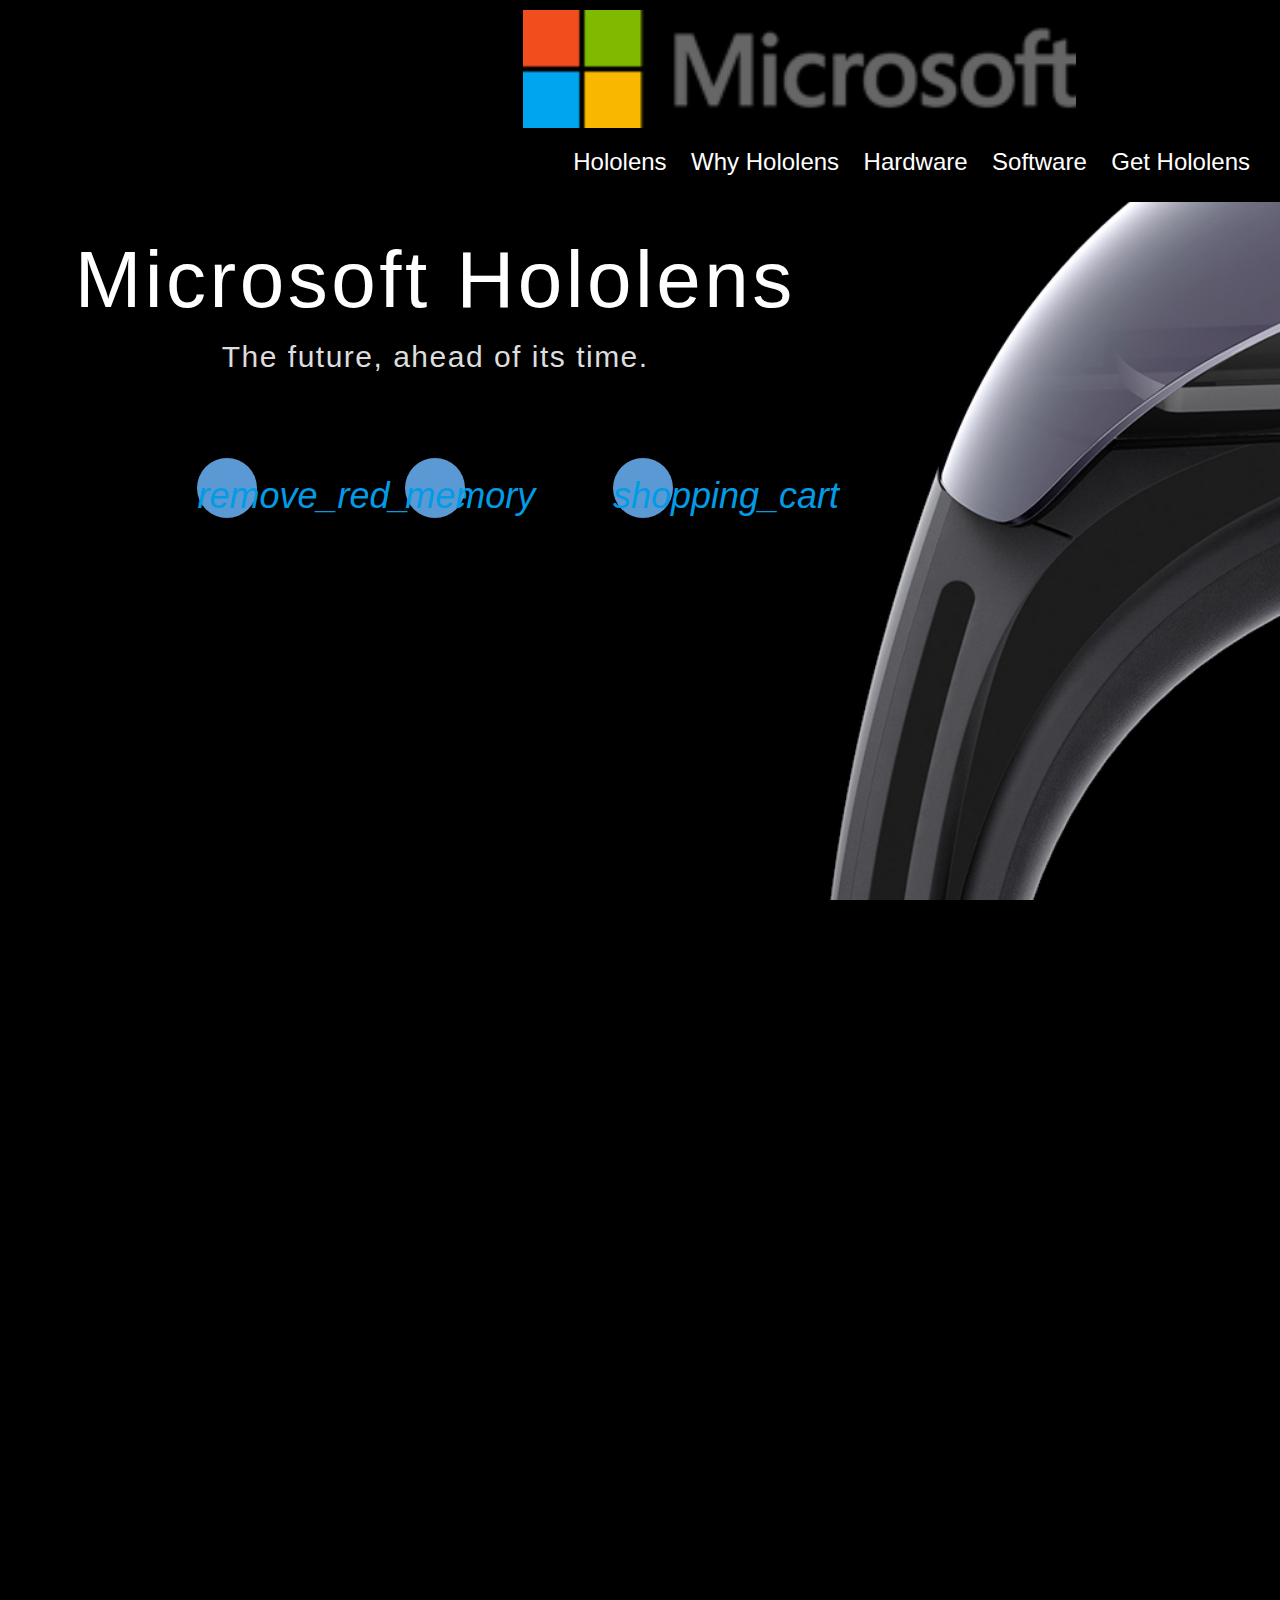
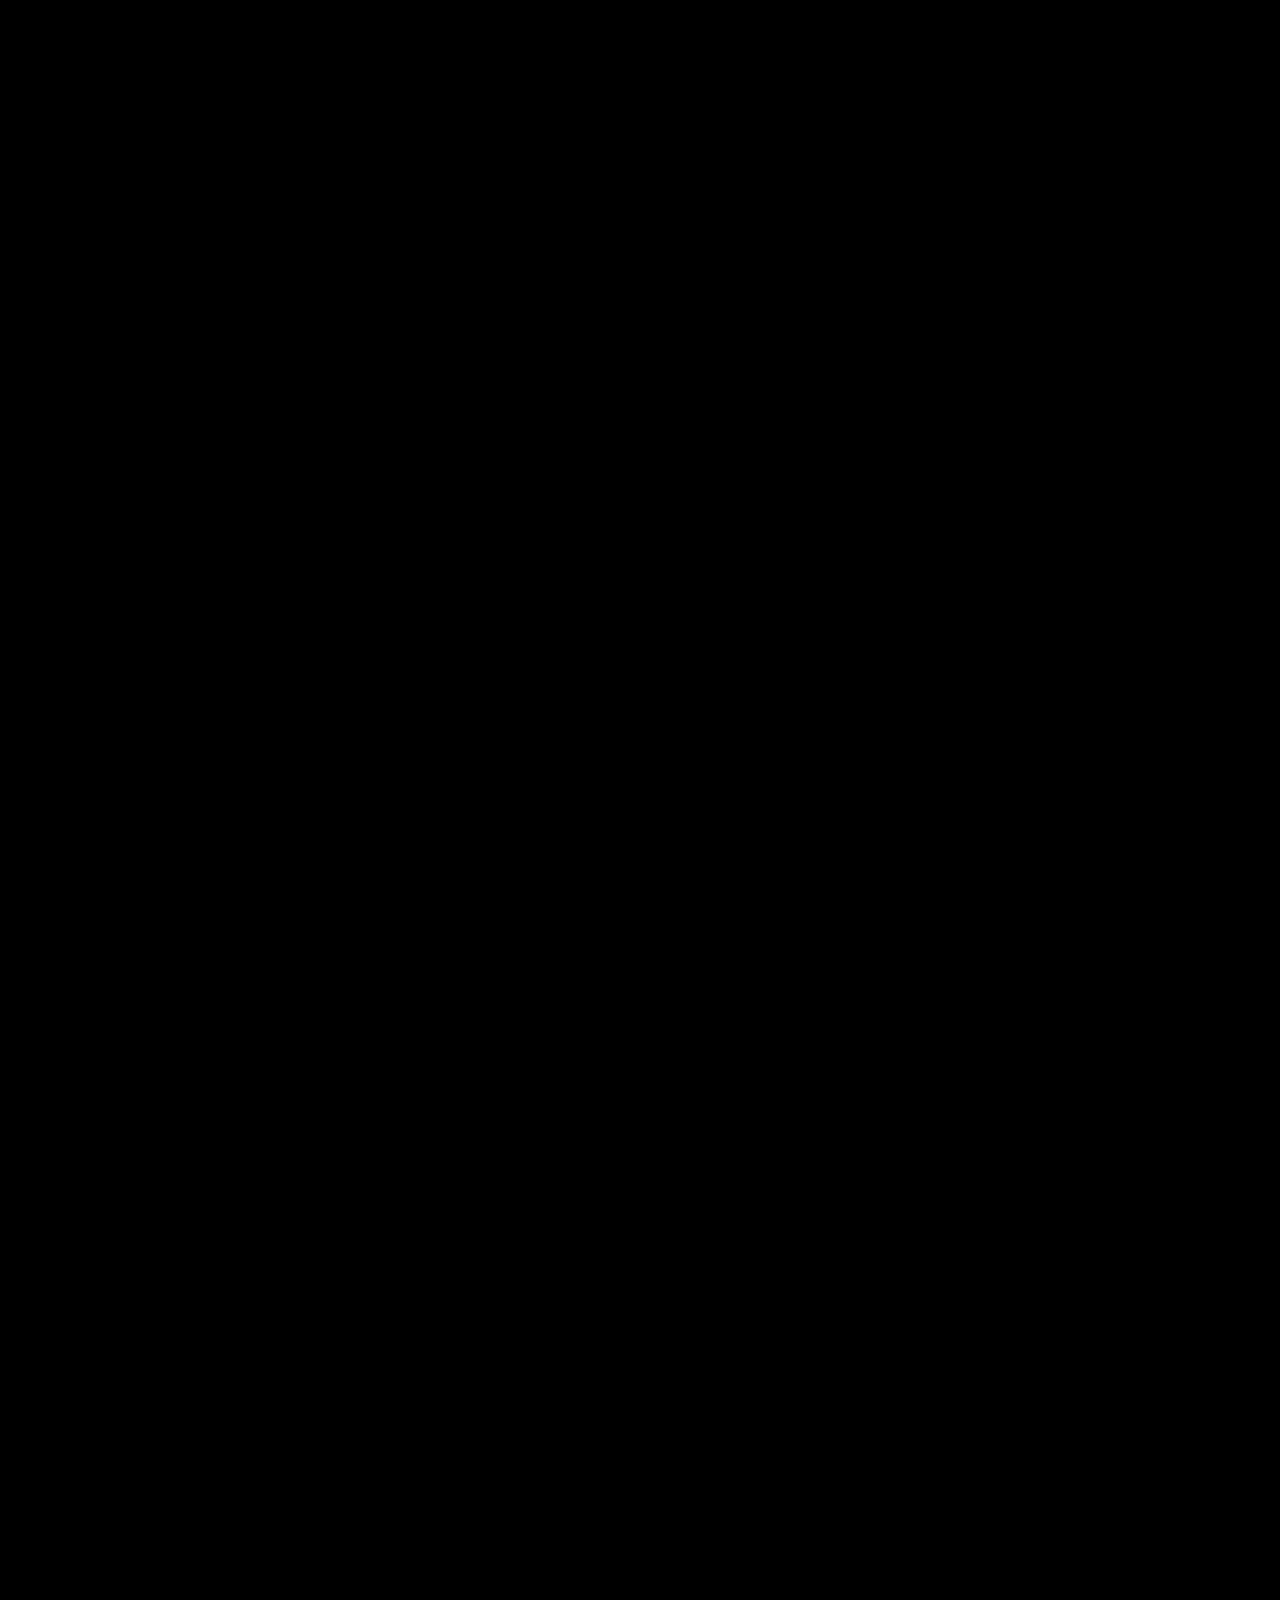
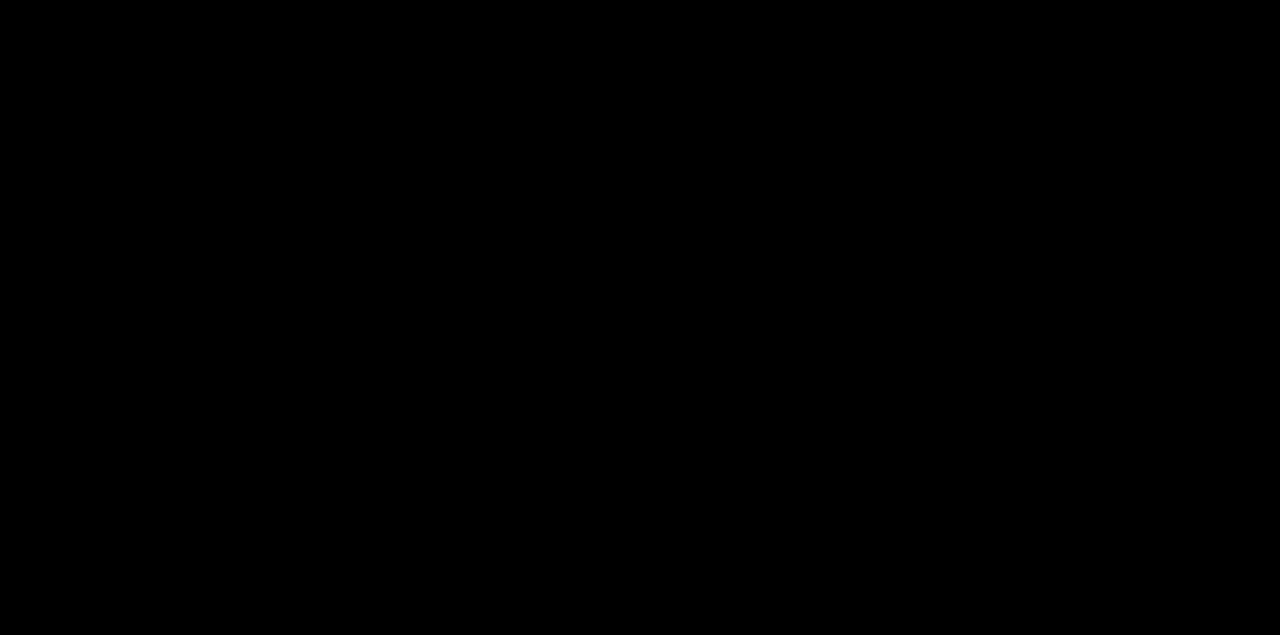
==== index.html @ 96838d5f "Merge pull request #5 from IshanManchanda/bootstrap" ====
<!DOCTYPE html>
<html lang="en-us">
<head>
	<meta charset="utf-8">
	<title>Microsoft Hololens</title>

	<!-- Favicon -->
	<link rel="shortcut icon" href="Resources/Images/favicon.ico">
	<link rel="icon" sizes="16x16 32x32 64x64" href="Resources/Images/favicon.ico">

	<!-- CSS Files -->
	<link rel="stylesheet" href="Resources/Fonts.css">
	<link rel="stylesheet" href="Resources/Common.css">
	<link rel="stylesheet" href="Resources/Page 1.css">
</head>

<body>
	<!-- Nav Bar -->
	<nav>
		<div id="nav-wrapper">
			<a href="#" id="nav-logo"><img src="Resources/Images/Logo.png" width="75%"></a>

			<ul id="nav-list">
				<li class="nav-sub active">    <a href="index.html" class="nav-link">    Hololens            </a></li>
				<li class="nav-sub">        <a href="why.html" class="nav-link">    Why Hololens        </a></li>
				<li class="nav-sub">        <a href="hardware.html" class="nav-link">    Hardware            </a></li>
				<li class="nav-sub">        <a href="software.html" class="nav-link">    Software            </a></li>
				<li class="nav-sub">        <a href="buy.html" class="nav-link">    Get Hololens        </a></li>
			</ul>
		</div>
	</nav>

	<!-- Page Content -->
	<div class="parallax" style="background-image: url('Resources/Images/Hololens/Panel.jpg')">
		<div class="parallax_caption">
			<h1 id="hero_header">Microsoft Hololens</h1>
			<h4 id="hero_description">The future, ahead of its time.</h4>
			<span class='pulse'><a href="software.html"><i class="material-icons">remove_red_eye</i></a></span>
			<span class='pulse'><a href="hardware.html"><i class="material-icons">memory</i></a></span>
			<span class='pulse'><a href="buy.html"><i class="material-icons">shopping_cart</i></a></span>
		</div>
	</div>

	<div class="parallax_break">
		<div class="hoverable icon_block">
			<h2><i class="material-icons" style="color: #FFD700;">flash_on</i></h2>
			<h2>Learn with Hololens</h2>

			<p>Learn, with the future of computing in your hands. Experience Immersion; Experience Hololens.</p>
		</div>

		<div class="hoverable icon_block">
			<h2><i class="material-icons" style="color: #00FFFF;">lightbulb_outline</i></h2>
			<h2>Innovate with Hololens</h2>

			<p>Microsoft Hololens combines dreams with reality, enabling you to create a your own world in the one you know.</p>
		</div>

		<div class="hoverable icon_block">
			<h2><i class="material-icons" style="color: #00FF00;">polymer</i></h2>
			<h2>Discover with Hololens</h2>

			<p>The possibilities are endless, when one factors in the never-before-seen technology - only at Microsoft.</p>
		</div>
	</div>

	<div class="parallax" style="background-image: url('Resources/Images/Holograms/MR.jpg')">
		<div class="parallax_caption" style="background-color: rgba(0, 0, 0, 0.6); display: block; width: 100%; padding-right: 25%">
			<h1 id="hero_header">Mixed Reality</h1>
			<h4 id="hero_description">Change the way you work; the way you live.</h4>
		</div>
	</div>

	<!-- Footer -->
	<footer>
		<div id="footer">
			<h1>Microsoft Hololens - The next BIG thing.</h1>
			<hr id="footer-rule">
			<div id="footer-icon-holder">
				<a href="https://www.reddit.com/">    <img src="Resources/Images/Footer/r.png" class="footer-icon"></a>
				<a href="https://www.facebook.com/"><img src="Resources/Images/Footer/f.png" class="footer-icon"></a>
				<a href="https://plus.google.com/">    <img src="Resources/Images/Footer/g.png" class="footer-icon"></a>
				<a href="https://twitter.com/">        <img src="Resources/Images/Footer/t.png" class="footer-icon"></a>
				<a href="https://www.youtube.com/">    <img src="Resources/Images/Footer/y.png" class="footer-icon"></a>
			</div>
			<h3>&copy; Microsoft Corporation, 2017</h3>
		</div>
	</footer>
</body>
</html>
---- Resources/Common.css ----
html, body {
    background-color: #000000;
    height: 100%;
    overflow-x: hidden !important;
    padding: 0;
    margin: 0;
    font-family: sans-serif;
    -ms-text-size-adjust: 100%;
    -webkit-text-size-adjust: 100%;
}

h1 {
    text-align: center;
    font-family: 'Quicksand', sans-serif !important;
    font-weight: 300;
    font-size: 36px;
}

h2 {
    text-align: center;
    font-family: 'Roboto', sans-serif !important;
    font-weight: 400;
}

h3 {
    text-align: center;
    font-family: 'Raleway', sans-serif !important;
    font-weight: 400;
}

h4 {
    font-family: 'Quicksand', sans-serif !important;
    font-weight: 400 !important;
}

h5 {
    font-family: 'Roboto', sans-serif !important;
    font-weight: 400;
}

h6 {
    font-family: 'Raleway', sans-serif !important;
    font-weight: 400;
}

p {
    font-family: 'Roboto', sans-serif !important;
    font-weight: 400;
}

a {
    color: #039be5;
    text-decoration: none !important;
    background-color: transparent !important;
    -webkit-tap-highlight-color: transparent !important;
}

a:active, a:hover {
    outline: 0;
}

.container {
    margin: 0 auto;
    max-width: 1280px;
    width: 90%;
}

/* start nav */
nav{
    position: fixed;
    width: 100%;
    z-index: 1;
    padding:10px;
    background: #000;
}
.fa-bars{
    display: none;
}
#nav-wrapper{
    float: right;
    margin-right: 30px;
    transition: 0.5s;
}
ul li {
    display: inline-block;
    padding:0px 10px;
}
ul li a{
    color:#fff;
    font-size: 1.5rem;
    transition: 0.5s;
}
ul li a:hover{
    color:#03A4EE;
}
.close-btn{
    display:none;
}
/* end nav */



.hoverable {
    -webkit-transition: -webkit-box-shadow .25s;
    transition: -webkit-box-shadow .25s;
    transition: box-shadow .25s;
    transition: box-shadow .25s, -webkit-box-shadow .25s;
}

.hoverable:hover {
    -webkit-box-shadow: 0 8px 17px 0 rgba(0, 0, 0, 0.2), 0 6px 20px 0 rgba(0, 0, 0, 0.19);
        box-shadow: 0 8px 17px 0 rgba(0, 0, 0, 0.2), 0 6px 20px 0 rgba(0, 0, 0, 0.19);
}



footer {
    padding: 0.8%;
    color: #FFF;
}

#footer-icon-holder {
    text-align: center;

}
#footer-icon-holder a i{
    margin:5px;
    color:#fff;
}

.footer-icon {
    /* width: 2.5%;
    margin: 0.6%;
    margin-bottom: 0; */
}

#footer-rule {
    width: 80%;
    margin-top: 3%;
    margin-bottom: 4%;  
}

@media(max-width:900px){
    /* start navigation */
    nav{
        text-align: center;
        z-index: 100;
      
    }
    .fa-bars{
        display: block;
        cursor: pointer;
    }
    nav i{
        float: left;
    }
    #nav-wrapper{
     position: fixed;
     top: 0;
     left: 0;
     width: 0%;
     padding-top:50px;
     background: #333;
     height: 100%;
     overflow-x: hidden;
     
    }
    ul li {
        display: block;
        padding:20px;
        text-align: center;
    }
    ul li a{
        font-size: 25px;
    }
    .close-btn{
        display: block;
        font-size: 35px;
        font-weight: bold;
        position: absolute;
        top:10px;
        right: 20px;
        cursor: pointer;
    }

    /* end of navigation */
 
}
@media(min-width:900px){
   
}
---- Resources/Page 1.css ----
.parallax {
    position: relative;
    width: 110%;
    background-attachment: fixed;
    background-position: center;
    background-repeat: no-repeat;
    background-size: cover;
    min-height: 100%;
    left: -10%;
}

.parallax_caption {
    position: absolute;
    top: 20%;
    width: 100%;
    text-align: center;
    color: #FFF;
    font-size: 25px;
    left: -10%;
}


#hero_header {
    letter-spacing: 3.5px;
    font-size: 80px;
    margin-bottom: 1%;
}

#hero_description {
    color: #DDD;
    margin-top: 0;
    margin-bottom: 6%;
    letter-spacing: 1.5px;
    font-size: 30px;
}

.parallax_break {
    color: #777;
    background-color:white;
    text-align:center;
    padding-top: 2%;
    padding-bottom: 2%;
    text-align: justify;
}

.icon_block {
    display: inline-block;
    padding-left: 2%;
    padding-right: 2%;
    margin-left: 2%;
    margin-right: 2%;
    width: 25%;
    background-color: #EEE;
    border-radius: 1px;
}

.material-icons {
    font-size: 36px;
}

.pulse {
    margin-left: 5%;
    margin-right: 5%;
    width: 60px;
    height: 60px;
    display: inline-block;
    text-align: center;
    vertical-align: middle;
    line-height: 75px;
    border-radius: 50%;
    background: #5a99d4;
    cursor: pointer;
    box-shadow: 0 0 0 0 rgba(90, 153, 212, 0.5);
    -webkit-animation: pulse 1.6s infinite;
}

@-webkit-keyframes pulse {
    0% {
        transform: scale(0.9);
    }
    70% {
        transform: scale(1.1);
        box-shadow: 0 0 0 40px rgba(90, 153, 212, 0);
    }
    100% {
        transform: scale(0.9);
        box-shadow: 0 0 0 0 rgba(90, 153, 212, 0);
    }
}
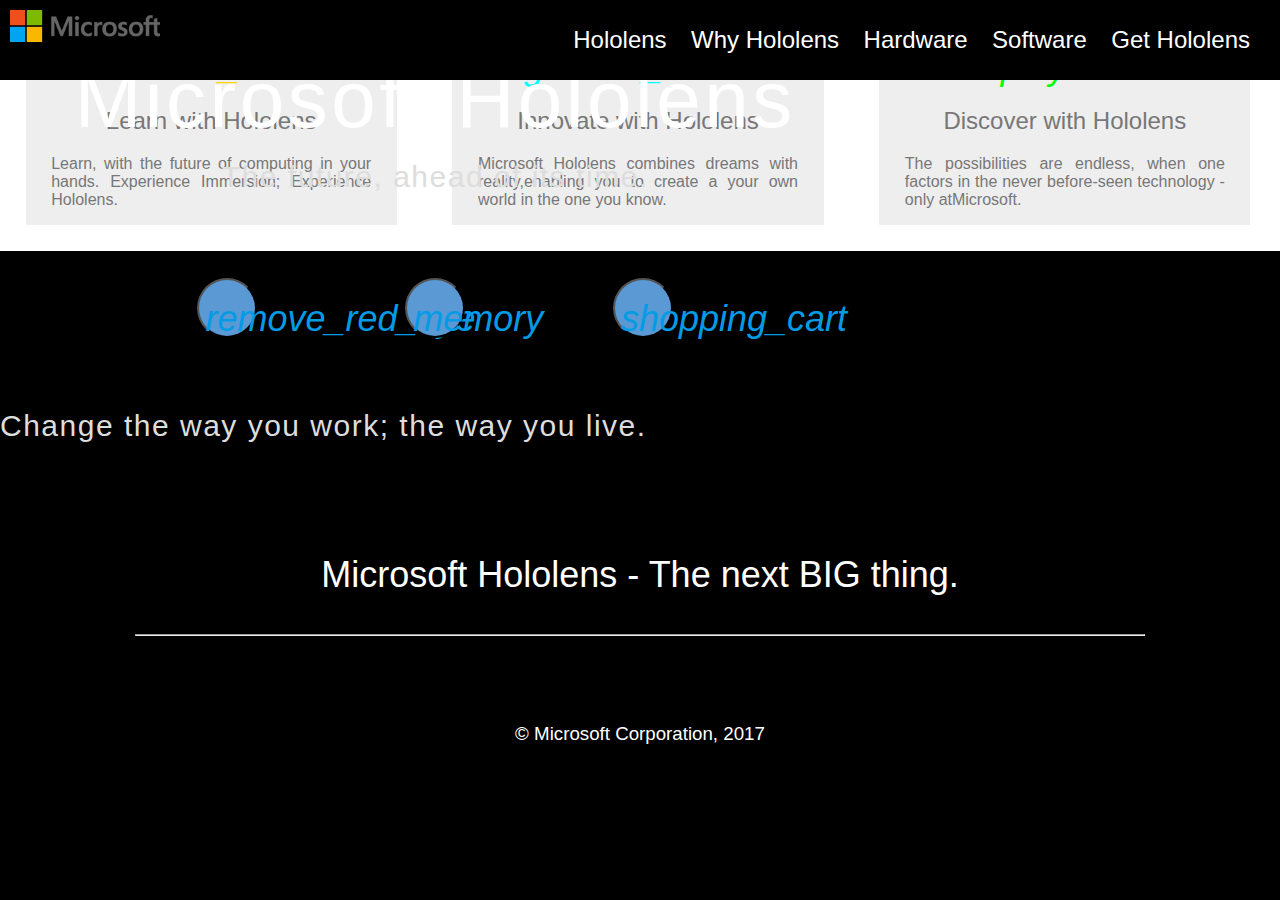
==== commit 400a700c: "Merge branch 'master' into mobile" ====
--- a/index.html
+++ b/index.html
@@ -1,90 +1,111 @@
 <!DOCTYPE html>
-<html lang="en-us">
+<html>
+
 <head>
-	<meta charset="utf-8">
-	<title>Microsoft Hololens</title>
-
-	<!-- Favicon -->
-	<link rel="shortcut icon" href="Resources/Images/favicon.ico">
-	<link rel="icon" sizes="16x16 32x32 64x64" href="Resources/Images/favicon.ico">
-
-	<!-- CSS Files -->
-	<link rel="stylesheet" href="Resources/Fonts.css">
-	<link rel="stylesheet" href="Resources/Common.css">
-	<link rel="stylesheet" href="Resources/Page 1.css">
+    <meta charset="utf-8">
+    <meta name="viewport" content="width=device-width, initial-scale=1.0">
+    <meta http-equiv="X-UA-Compatible" content="ie=edge">
+    <title>Microsoft Hololens</title>
+    <link rel="stylesheet" href="https://use.fontawesome.com/releases/v5.7.2/css/all.css"
+          integrity="sha384-fnmOCqbTlWIlj8LyTjo7mOUStjsKC4pOpQbqyi7RrhN7udi9RwhKkMHpvLbHG9Sr" crossorigin="anonymous">
+    <!-- Favicon -->
+    <link rel="shortcut icon" href="Resources/Images/favicon.ico">
+    <link rel="icon" sizes="16x16 32x32 64x64" href="Resources/Images/favicon.ico">
+    <!-- CSS Files -->
+    <link rel="stylesheet" href="Resources/Fonts.css">
+    <link rel="stylesheet" href="Resources/Common.css">
+    <link rel="stylesheet" href="Resources/Page 1.css">
 </head>
 
 <body>
-	<!-- Nav Bar -->
-	<nav>
-		<div id="nav-wrapper">
-			<a href="#" id="nav-logo"><img src="Resources/Images/Logo.png" width="75%"></a>
+    <!-- Nav Bar -->
+    <nav>
+        <i class="fas fa-bars fa-2x" style="color:#fff"></i>
+        <a href="#" id="nav-logo"><img src="Resources/Images/Logo.png" width="150px"></a>
+        <div id="nav-wrapper">
+            <i style="color:#fff" class="close-btn">&times;</i>
+            <ul id="nav-list">
+                <li class="nav-sub active"> <a href="index.html" class="nav-link"> Hololens </a></li>
+                <li class="nav-sub"> <a href="why.html" class="nav-link"> Why Hololens </a></li>
+                <li class="nav-sub"> <a href="hardware.html" class="nav-link"> Hardware </a></li>
+                <li class="nav-sub"> <a href="software.html" class="nav-link"> Software </a></li>
+                <li class="nav-sub"> <a href="buy.html" class="nav-link"> Get Hololens </a></li>
+            </ul>
+        </div>
+    </nav>
+    <!-- end of nav bar -->
 
-			<ul id="nav-list">
-				<li class="nav-sub active">    <a href="index.html" class="nav-link">    Hololens            </a></li>
-				<li class="nav-sub">        <a href="why.html" class="nav-link">    Why Hololens        </a></li>
-				<li class="nav-sub">        <a href="hardware.html" class="nav-link">    Hardware            </a></li>
-				<li class="nav-sub">        <a href="software.html" class="nav-link">    Software            </a></li>
-				<li class="nav-sub">        <a href="buy.html" class="nav-link">    Get Hololens        </a></li>
-			</ul>
-		</div>
-	</nav>
+    <!-- Page Content -->
+    <section>
+        <div class="parallax" style="background-image: url('Resources/Images/Hololens/Panel.jpg');">
+            <div class="parallax_caption">
+                <h1 id="hero_header">Microsoft Hololens</h1>
+                <h4 id="hero_description">The future, ahead of its time.</h4>
+                <button class="pulse"> <a href="software.html"><i class="material-icons">remove_red_eye</i></a></button>
+                <button class="pulse"><a href="hardware.html"><i class="material-icons">memory</i></a></button>
+                <button class="pulse"><a href="buy.html"><i class="material-icons">shopping_cart</i></a></button>
+            </div>
+        </div>
+    </section>
+    <!-- end one section -->
 
-	<!-- Page Content -->
-	<div class="parallax" style="background-image: url('Resources/Images/Hololens/Panel.jpg')">
-		<div class="parallax_caption">
-			<h1 id="hero_header">Microsoft Hololens</h1>
-			<h4 id="hero_description">The future, ahead of its time.</h4>
-			<span class='pulse'><a href="software.html"><i class="material-icons">remove_red_eye</i></a></span>
-			<span class='pulse'><a href="hardware.html"><i class="material-icons">memory</i></a></span>
-			<span class='pulse'><a href="buy.html"><i class="material-icons">shopping_cart</i></a></span>
-		</div>
-	</div>
+    <!-- start another section -->
+    <div class="parallax_break">
+        <div class="hoverable icon_block">
+            <h2><i class="material-icons" style="color: #FFD700;">flash_on</i></h2>
+            <h2>Learn with Hololens</h2>
+            <div class="text-content">
+                <p>Learn, with the future of computing in your hands. Experience Immersion; Experience Hololens.</p>
+            </div>
+        </div>
 
-	<div class="parallax_break">
-		<div class="hoverable icon_block">
-			<h2><i class="material-icons" style="color: #FFD700;">flash_on</i></h2>
-			<h2>Learn with Hololens</h2>
+        <div class="hoverable icon_block">
+            <h2><i class="material-icons" style="color: #00FFFF;">lightbulb_outline</i></h2>
+            <h2>Innovate with Hololens</h2>
+            <div class="text-content">
 
-			<p>Learn, with the future of computing in your hands. Experience Immersion; Experience Hololens.</p>
-		</div>
+                <p>Microsoft Hololens combines dreams with reality,enabling you to create a your own world in the one
+                    you know.</p>
+            </div>
 
-		<div class="hoverable icon_block">
-			<h2><i class="material-icons" style="color: #00FFFF;">lightbulb_outline</i></h2>
-			<h2>Innovate with Hololens</h2>
+        </div>
+        <div class="hoverable icon_block">
+            <h2><i class="material-icons" style="color: #00FF00;">polymer</i></h2>
+            <h2>Discover with Hololens</h2>
+            <div class="text-content">
 
-			<p>Microsoft Hololens combines dreams with reality, enabling you to create a your own world in the one you know.</p>
-		</div>
+                <p>The possibilities are endless, when one factors in the never before-seen technology - only
+                    atMicrosoft.
+                </p>
+            </div>
 
-		<div class="hoverable icon_block">
-			<h2><i class="material-icons" style="color: #00FF00;">polymer</i></h2>
-			<h2>Discover with Hololens</h2>
+        </div>
+    </div>
+    <!-- END ANOTHER SECTION -->
 
-			<p>The possibilities are endless, when one factors in the never-before-seen technology - only at Microsoft.</p>
-		</div>
-	</div>
+    <div class="parallax2" style="background-image: url('Resources/Images/Holograms/MR.jpg')">
+        <div class="parallax_caption2">
+            <h1 id="hero_header">Mixed Reality</h1>
+            <h4 id="hero_description">Change the way you work; the way you live.</h4>
+        </div>
+    </div>
 
-	<div class="parallax" style="background-image: url('Resources/Images/Holograms/MR.jpg')">
-		<div class="parallax_caption" style="background-color: rgba(0, 0, 0, 0.6); display: block; width: 100%; padding-right: 25%">
-			<h1 id="hero_header">Mixed Reality</h1>
-			<h4 id="hero_description">Change the way you work; the way you live.</h4>
-		</div>
-	</div>
-
-	<!-- Footer -->
-	<footer>
-		<div id="footer">
-			<h1>Microsoft Hololens - The next BIG thing.</h1>
-			<hr id="footer-rule">
-			<div id="footer-icon-holder">
-				<a href="https://www.reddit.com/">    <img src="Resources/Images/Footer/r.png" class="footer-icon"></a>
-				<a href="https://www.facebook.com/"><img src="Resources/Images/Footer/f.png" class="footer-icon"></a>
-				<a href="https://plus.google.com/">    <img src="Resources/Images/Footer/g.png" class="footer-icon"></a>
-				<a href="https://twitter.com/">        <img src="Resources/Images/Footer/t.png" class="footer-icon"></a>
-				<a href="https://www.youtube.com/">    <img src="Resources/Images/Footer/y.png" class="footer-icon"></a>
-			</div>
-			<h3>&copy; Microsoft Corporation, 2017</h3>
-		</div>
-	</footer>
+    <!-- Footer -->
+    <footer>
+        <div id="footer">
+            <h1>Microsoft Hololens - The next BIG thing.</h1>
+            <hr id="footer-rule">
+            <div id="footer-icon-holder">
+                <a href="https://www.reddit.com/"><i class="fab fa-reddit fa-2x" style="color:#7EB903"></i></a>
+                <a href="https://www.facebook.com/"><i class="fab fa-facebook-f fa-2x" style="color:#4064AC"></i></a>
+                <a href="https://plus.google.com/"> <i class="fab fa-google-plus-g fa-2x"
+                                                       style="color:#CB4035;"></i></a>
+                <a href="https://twitter.com/"> <i class="fab fa-twitter fa-2x" style="color:#1C9CEA"></i></a>
+                <a href="https://www.youtube.com/"> <i class="fab fa-youtube fa-2x" style="color:#F60000"></i></a>
+            </div>
+            <h3>&copy; Microsoft Corporation, 2017</h3>
+        </div>
+    </footer>
+    <script src="index.js"></script>
 </body>
 </html>
